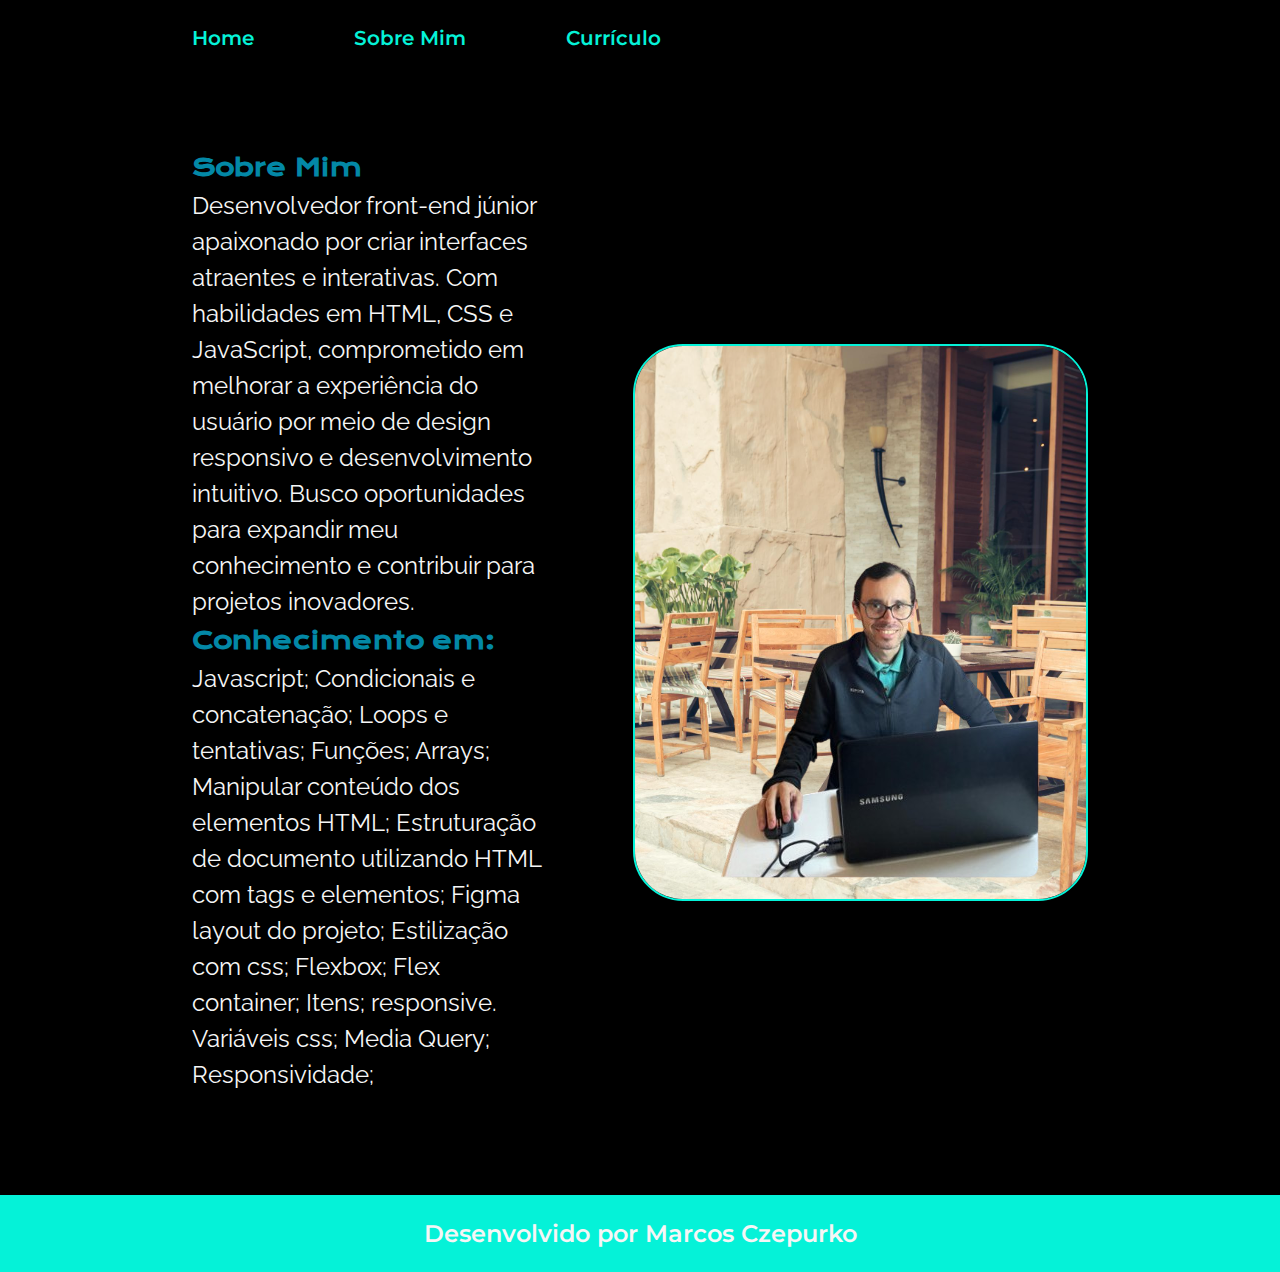
==== about.html @ 51925eae "portifolio" ====
<!DOCTYPE html>
<html lang="pt-BR">

<head>
    <meta charset="UTF-8">
    <meta name="viewport" content="width=device-width, initial-scale=1.0">
    <meta http-equiv="X-UA-compatible" content="IE=edge">
    <title>Sobre Mim</title>
    <link rel="stylesheet" href="Style/style.css">
</head>

<body>
    <header class="cabecalho">
        <nav class="cabecalho__menu">
            <a class="cabecalho__menu__link" href="index.html">Home</a>
            <a class="cabecalho__menu__link" href="about.html">Sobre Mim</a>
            <a class="cabecalho__menu__link" href="curriculo.html">Currículo</a>
        </nav>
    </header>


    <main class="apresentacao">
        <section class="apresentacao__conteudo">
            <h1 class="apresentacao__conteudo__titulo__2">Sobre Mim</h1>
            <p class="apresentacao__conteudo__texto">Desenvolvedor front-end júnior apaixonado por criar interfaces
                atraentes e interativas. Com habilidades em HTML, CSS e JavaScript, comprometido em melhorar a
                experiência do usuário por meio de design responsivo e desenvolvimento intuitivo. Busco oportunidades
                para expandir meu conhecimento e contribuir para projetos inovadores.</p>
            <h2 class="apresentacao__conteudo__titulo__2">Conhecimento em:</h2>
            <p class="apresentacao__conteudo__texto">
                Javascript;
                Condicionais e concatenação;
                Loops e tentativas;
                Funções; Arrays;
                Manipular conteúdo dos elementos HTML;
                Estruturação de documento utilizando HTML com tags e elementos;
                Figma layout do projeto;
                Estilização com css;
                Flexbox; Flex container; Itens; responsive.
                Variáveis css;
                Media Query;
                Responsividade;
            </p>
        </section>
        <img class="foto__apresentacao"
            src="html-logo-main/Assets-aula2-curso3-html-e-css-main/assets/foto-marcos-removebg-preview (1).png"
            alt="Foto Marcos">

    </main>
    <footer class="rodape">
        <p>Desenvolvido por Marcos Czepurko</p>
    </footer>

</body>

</html>
---- Style/style.css ----
@import url('https://fonts.googleapis.com/css2?family=Raleway:ital,wght@0,100..900;1,100..900&display=swap');
@import url('https://fonts.googleapis.com/css2?family=Krona+One&family=Raleway:ital,wght@0,100..900;1,100..900&display=swap');
@import url('https://fonts.googleapis.com/css2?family=Krona+One&family=Montserrat:wght@900&family=Open+Sans:wght@400;600&display=swap'); 

:root {
    --cor--primeira:#000000;
    --cor--segunda:#F6F6F6;
    --cor--terceira:#05F2D8;
    --cor--quarta:#0388A6;

    --fonte-primaria:"Krona One", sans-serif;
    --fonte-secundaria:'Montserrat', sans-serif;
    --fonte-texto:"Raleway", sans-serif;
}

* {
    margin: 0;
    padding: 0;
}

body {
    box-sizing: border-box;
    background-color:var(--cor--primeira);
    color: var(--cor--segunda);
}

.cabecalho {
    padding: 2% 0% 0% 15%;
}

.cabecalho__menu {
    display: flex;
    gap: 100px;
}

.cabecalho__menu__link {
    font-family: var(--fonte-secundaria);
    font-size: 1.25rem;
    font-weight: 600;
    color: var(--cor--terceira);
    text-decoration: none;
}

.titulo-destaque {
    color:var(--cor--terceira);
}


.apresentacao {
    padding: 8% 15%;
    display: flex;
    align-items: center;
    justify-content: space-between;
    gap: 82px;

}

.apresentacao__conteudo {
    width: 50%;
    display: flex;
    flex-direction: column;
    gap: 5px;
}

.apresentacao__conteudo__titulo {
    font-size: 1.5rem;
    font-family: var(--fonte-texto);
    line-height: 36px;
    font-weight: 400;
    
}

.apresentacao__conteudo__titulo__2{
    font-size: 1.5rem;
    font-family: var(--fonte-primaria);
    color: var(--cor--quarta);
    
}

.apresentacao__conteudo__texto {
    font-size: 1.5rem;
    font-family: var(--fonte-texto);
    font-weight: 400;
    line-height: 36px;
    text-decoration: none;
    gap: 16px;
    
}

.apresentacao__conteudo__texto__curriculo {
    font-size: 1.0rem;
    font-family: var(--fonte-texto);
    font-weight: 400;
    line-height: 36px;
    text-decoration: none;
    gap: 16px;
}



.apresentacao__links {
    display: flex;
    flex-direction: column;
    justify-content: space-between;
    align-items: center;
    gap: 32px;
}

.apresentacao__links__subtitulo {
    font-family: var(--fonte-primaria);
    font-weight: 400;
    font-size: 1.5rem;

}


.apresentacao__links__links {
    /* background-color: #22D4FD; cor do botão(link) */
    display: flex;
    justify-content: center;
    gap: 16px;
    text-align: center;
    width: 50%;
    font-size: 1.5rem;
    border-radius: 8px;
    padding: 21.5px 0;
    text-decoration: none;
    color:var(--cor--segunda);
    font-family: var(--fonte-secundaria);
    border: 2px solid var(--cor--terceira);
}

.apresentacao__links__links__curriculo {
    display: flex;
    justify-content: center;
    text-align: center;
    width: 50%;
    font-size: 1.5rem;
    border-radius: 8px;
    padding: 21.5px 0;
    text-decoration: none;
    color:var(--cor--segunda);
    font-family: var(--fonte-texto);
    border: 2px solid var(--cor--terceira);
    
    gap: 16px;
}

.apresentacao__links__links:hover{
    cursor:pointer;
    transition:1s;
    background-color:var(--cor--quarta);
    
}

.rodape {
    color:var(--cor--segunda);
    background-color:var(--cor--terceira);
    padding: 24px;
    text-align: center;
    font-family: var(--fonte-secundaria);
    font-size: 1.5rem;
    font-weight: 600;
}

.foto__apresentacao {
    border-radius: 50px;
    border:2px solid var(--cor--terceira);
    width: auto;
    
}

@media (max-width:1054px){

    .cabecalho {
        padding: 6%;
    }

    .cabecalho__menu {
        justify-content: center;
    }

    .apresentacao {
        flex-direction: column-reverse;
        padding: 5%;
    }

    .apresentacao__conteudo{
        width:auto;
    }
    .apresentacao__conteudo__texto__curriculo{
        width: auto;
    }
}

/* Color Theme Swatches in Hex
.Arquitetura-1-hex { color: #0378A6; }
.Arquitetura-2-hex { color: #024059; }
.Arquitetura-3-hex { color: #0388A6; }
.Arquitetura-4-hex { color: #05F2DB; }
.Arquitetura-5-hex { color: #022601; }
*/
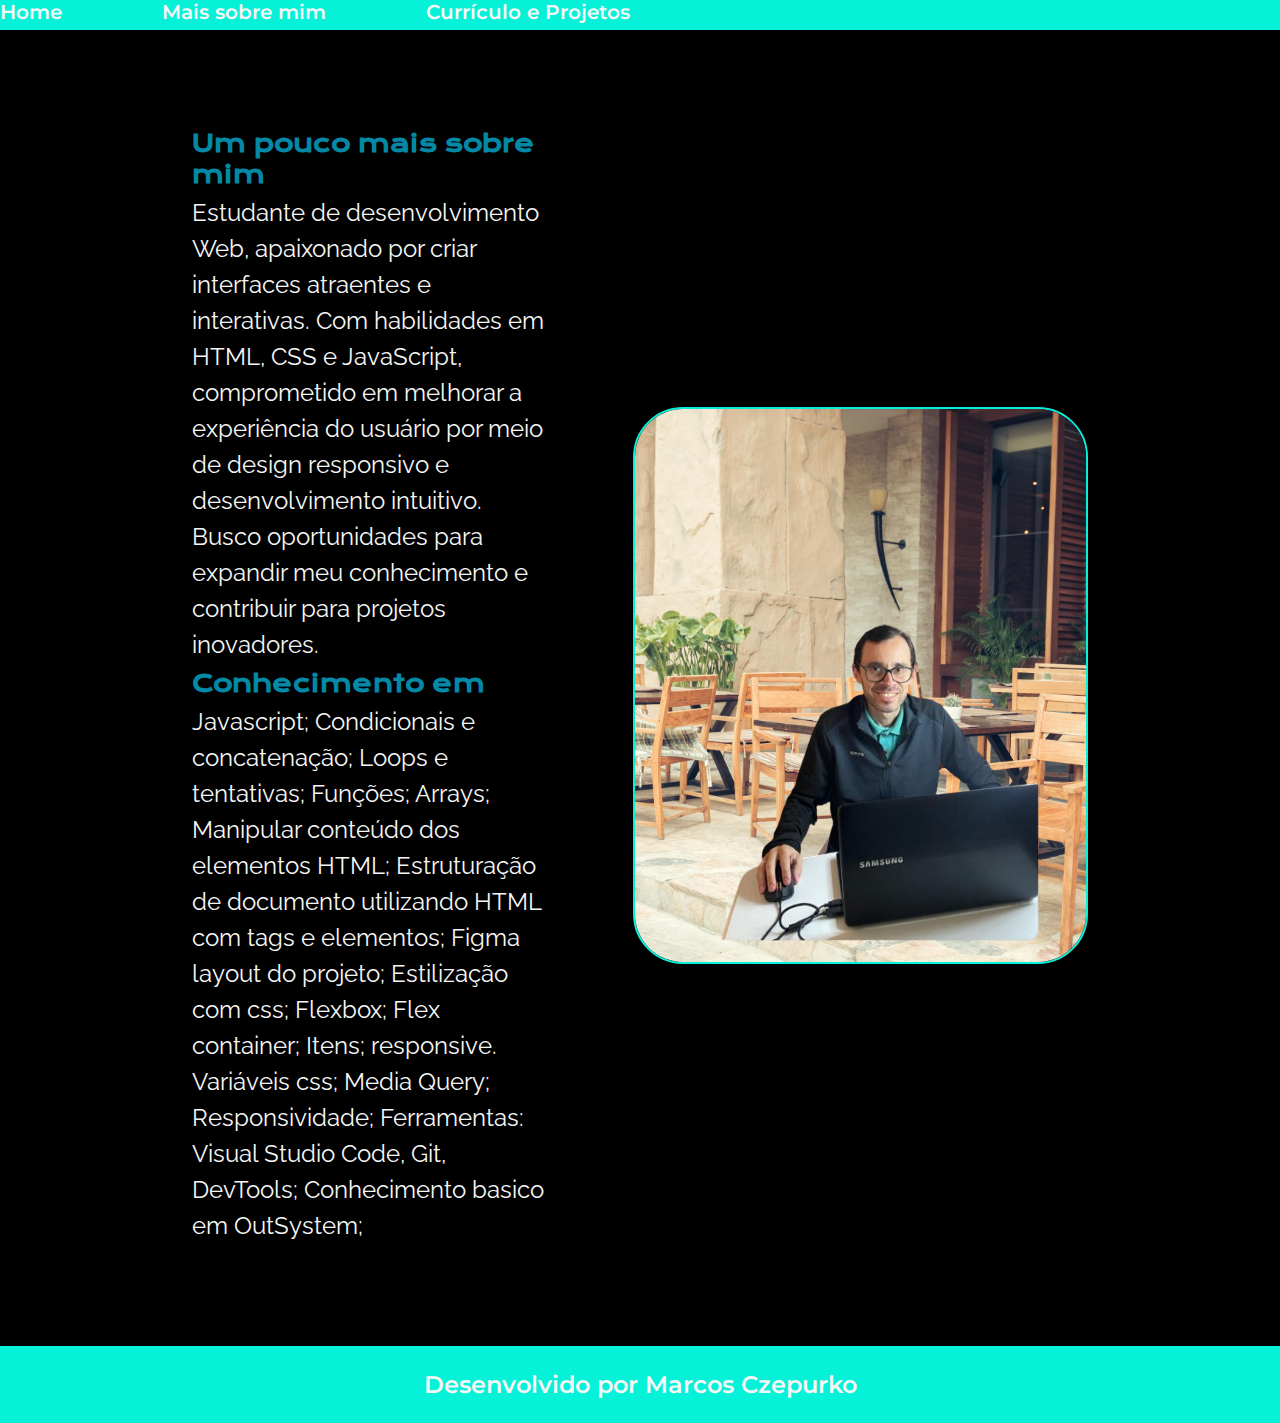
==== commit c16b3326: "Atualização projetos" ====
--- a/about.html
+++ b/about.html
@@ -13,20 +13,20 @@
     <header class="cabecalho">
         <nav class="cabecalho__menu">
             <a class="cabecalho__menu__link" href="index.html">Home</a>
-            <a class="cabecalho__menu__link" href="about.html">Sobre Mim</a>
-            <a class="cabecalho__menu__link" href="curriculo.html">Currículo</a>
+            <a class="cabecalho__menu__link" href="about.html">Mais sobre mim</a>
+            <a class="cabecalho__menu__link" href="curriculo.html">Currículo e Projetos</a>
         </nav>
     </header>
 
 
     <main class="apresentacao">
         <section class="apresentacao__conteudo">
-            <h1 class="apresentacao__conteudo__titulo__2">Sobre Mim</h1>
-            <p class="apresentacao__conteudo__texto">Desenvolvedor front-end júnior apaixonado por criar interfaces
+            <h1 class="apresentacao__conteudo__titulo__2">Um pouco mais sobre mim</h1>
+            <p class="apresentacao__conteudo__texto">Estudante de desenvolvimento Web, apaixonado por criar interfaces
                 atraentes e interativas. Com habilidades em HTML, CSS e JavaScript, comprometido em melhorar a
                 experiência do usuário por meio de design responsivo e desenvolvimento intuitivo. Busco oportunidades
                 para expandir meu conhecimento e contribuir para projetos inovadores.</p>
-            <h2 class="apresentacao__conteudo__titulo__2">Conhecimento em:</h2>
+            <h2 class="apresentacao__conteudo__titulo__2">Conhecimento em</h2>
             <p class="apresentacao__conteudo__texto">
                 Javascript;
                 Condicionais e concatenação;
@@ -40,6 +40,8 @@
                 Variáveis css;
                 Media Query;
                 Responsividade;
+                Ferramentas: Visual Studio Code, Git, DevTools;
+                Conhecimento basico em OutSystem;
             </p>
         </section>
         <img class="foto__apresentacao"
--- a/Style/style.css
+++ b/Style/style.css
@@ -1,16 +1,16 @@
 @import url('https://fonts.googleapis.com/css2?family=Raleway:ital,wght@0,100..900;1,100..900&display=swap');
 @import url('https://fonts.googleapis.com/css2?family=Krona+One&family=Raleway:ital,wght@0,100..900;1,100..900&display=swap');
-@import url('https://fonts.googleapis.com/css2?family=Krona+One&family=Montserrat:wght@900&family=Open+Sans:wght@400;600&display=swap'); 
+@import url('https://fonts.googleapis.com/css2?family=Krona+One&family=Montserrat:wght@900&family=Open+Sans:wght@400;600&display=swap');
 
 :root {
-    --cor--primeira:#000000;
-    --cor--segunda:#F6F6F6;
-    --cor--terceira:#05F2D8;
-    --cor--quarta:#0388A6;
-
-    --fonte-primaria:"Krona One", sans-serif;
-    --fonte-secundaria:'Montserrat', sans-serif;
-    --fonte-texto:"Raleway", sans-serif;
+    --cor--primeira: #000000;
+    --cor--segunda: #F6F6F6;
+    --cor--terceira: #05F2D8;
+    --cor--quarta: #0388A6;
+
+    --fonte-primaria: "Krona One", sans-serif;
+    --fonte-secundaria: 'Montserrat', sans-serif;
+    --fonte-texto: "Raleway", sans-serif;
 }
 
 * {
@@ -20,7 +20,7 @@
 
 body {
     box-sizing: border-box;
-    background-color:var(--cor--primeira);
+    background-color: var(--cor--primeira);
     color: var(--cor--segunda);
 }
 
@@ -31,18 +31,27 @@
 .cabecalho__menu {
     display: flex;
     gap: 100px;
+    position: fixed;
+    top: 0;
+    left: 0;
+    width: 100%;
+    height: 30px;
+    background-color: var(--cor--terceira);
+
 }
 
 .cabecalho__menu__link {
+
     font-family: var(--fonte-secundaria);
     font-size: 1.25rem;
     font-weight: 600;
+    color: var(--cor--segunda);
+    text-decoration: none;
+
+}
+
+.titulo-destaque {
     color: var(--cor--terceira);
-    text-decoration: none;
-}
-
-.titulo-destaque {
-    color:var(--cor--terceira);
 }
 
 
@@ -67,14 +76,14 @@
     font-family: var(--fonte-texto);
     line-height: 36px;
     font-weight: 400;
-    
-}
-
-.apresentacao__conteudo__titulo__2{
+
+}
+
+.apresentacao__conteudo__titulo__2 {
     font-size: 1.5rem;
     font-family: var(--fonte-primaria);
     color: var(--cor--quarta);
-    
+
 }
 
 .apresentacao__conteudo__texto {
@@ -84,7 +93,8 @@
     line-height: 36px;
     text-decoration: none;
     gap: 16px;
-    
+
+
 }
 
 .apresentacao__conteudo__texto__curriculo {
@@ -95,6 +105,7 @@
     text-decoration: none;
     gap: 16px;
 }
+
 
 
 
@@ -113,6 +124,14 @@
 
 }
 
+.apresentacao__link__jogo {
+    font-family: var(--fonte-texto);
+    color: var(--cor--terceira);
+    font-size: 1.5rem;
+    line-height: 3rem;
+
+}
+
 
 .apresentacao__links__links {
     /* background-color: #22D4FD; cor do botão(link) */
@@ -125,7 +144,7 @@
     border-radius: 8px;
     padding: 21.5px 0;
     text-decoration: none;
-    color:var(--cor--segunda);
+    color: var(--cor--segunda);
     font-family: var(--fonte-secundaria);
     border: 2px solid var(--cor--terceira);
 }
@@ -139,38 +158,38 @@
     border-radius: 8px;
     padding: 21.5px 0;
     text-decoration: none;
-    color:var(--cor--segunda);
+    color: var(--cor--segunda);
     font-family: var(--fonte-texto);
     border: 2px solid var(--cor--terceira);
-    
-    gap: 16px;
-}
-
-.apresentacao__links__links:hover{
-    cursor:pointer;
-    transition:1s;
-    background-color:var(--cor--quarta);
-    
+    gap: 16px;
+}
+
+.apresentacao__links__links:hover {
+    cursor: pointer;
+    transition: 1s;
+    background-color: var(--cor--quarta);
+
 }
 
 .rodape {
-    color:var(--cor--segunda);
-    background-color:var(--cor--terceira);
+    color: var(--cor--segunda);
+    background-color: var(--cor--terceira);
     padding: 24px;
     text-align: center;
     font-family: var(--fonte-secundaria);
     font-size: 1.5rem;
     font-weight: 600;
+
 }
 
 .foto__apresentacao {
     border-radius: 50px;
-    border:2px solid var(--cor--terceira);
+    border: 2px solid var(--cor--terceira);
     width: auto;
-    
-}
-
-@media (max-width:1054px){
+
+}
+
+@media (max-width:1054px) {
 
     .cabecalho {
         padding: 6%;
@@ -185,10 +204,11 @@
         padding: 5%;
     }
 
-    .apresentacao__conteudo{
-        width:auto;
-    }
-    .apresentacao__conteudo__texto__curriculo{
+    .apresentacao__conteudo {
+        width: auto;
+    }
+
+    .apresentacao__conteudo__texto__curriculo {
         width: auto;
     }
 }
@@ -199,6 +219,4 @@
 .Arquitetura-3-hex { color: #0388A6; }
 .Arquitetura-4-hex { color: #05F2DB; }
 .Arquitetura-5-hex { color: #022601; }
-*/
-
-
+*/